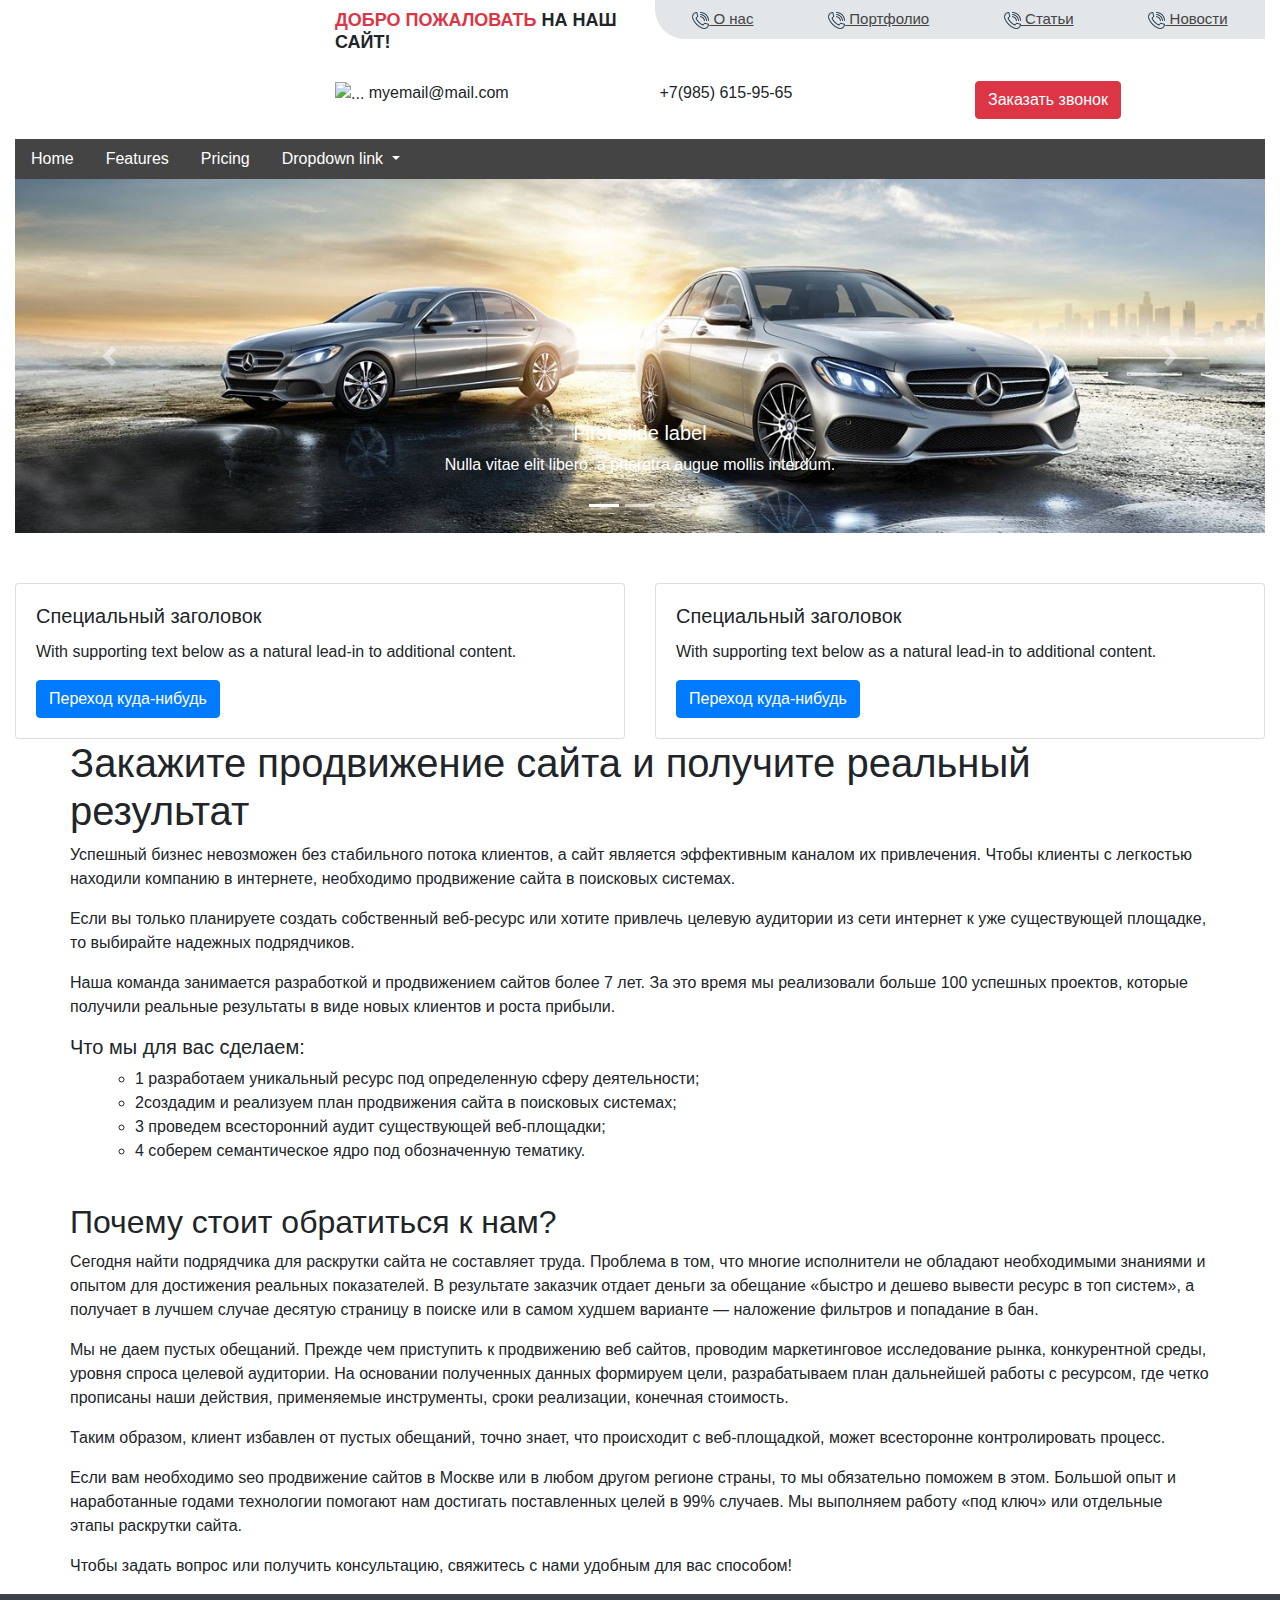
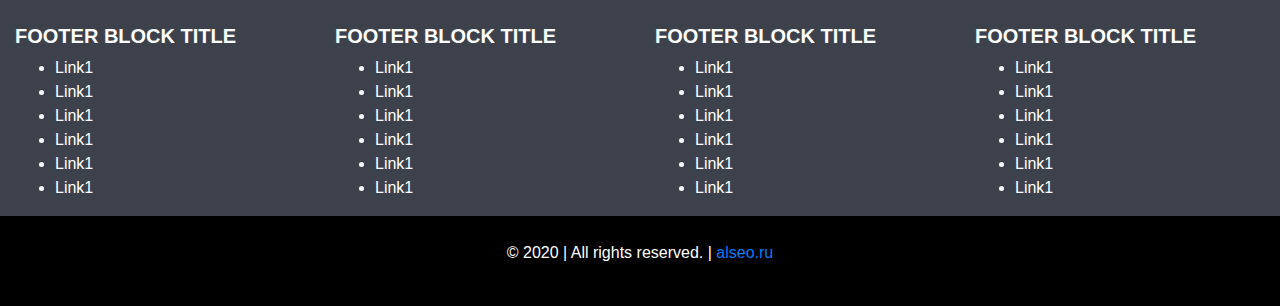
==== index.html @ 9490d862 "First Commit of mine" ====
<!DOCTYPE html>
<html lang="en">
<head>
    <meta charset="UTF-8">
    <meta name="viewport" content="width=device-width, initial-scale=1.0, shrink-to-fit=no">
    <title>Document</title>
    <link rel="stylesheet" href="https://maxcdn.bootstrapcdn.com/bootstrap/4.0.0/css/bootstrap.min.css" integrity="sha384-Gn5384xqQ1aoWXA+058RXPxPg6fy4IWvTNh0E263XmFcJlSAwiGgFAW/dAiS6JXm" crossorigin="anonymous">
    <link rel="stylesheet" href="style.css">

<style>
    .container{
      
    }
</style>
</head>
<body>

<header>
<div class="container-fluid">

  
  <div class="row">
    <div class="col-md-3">
      <img width="280" src="https://www.kindpng.com/picc/m/137-1372491_g-web-developers-web-developer-logo-png-transparent.png" alt="">
    </div>
    <div class="col-md-9">
      <div class="row">
        <div class="col-md-4">
            <h4 class="welcome-header-txt"><span style="color:#dc3545">Добро пожаловать</span> на наш сайт!</h4>
        </div>
        <div class="col-md-8">
          <ul class="nav nav-pills nav-fill nav-top-r">
            <li class="nav-item">
              <a class="nav-link" href="#"><img width="17" src="images/phone-ringing.png" alt="">  О нас</a>
            </li>
            <li class="nav-item">
              <a class="nav-link" href="#"><img width="17" src="images/phone-ringing.png" alt=""> Портфолио</a>
            </li>
            <li class="nav-item">
              <a class="nav-link" href="#"><img width="17" src="images/phone-ringing.png" alt=""> Статьи</a>
            </li>
            <li class="nav-item">
              <a class="nav-link" href="#"><img width="17" src="images/phone-ringing.png" alt=""> Новости</a>
            </li>
           
          </ul>
        </div>
      </div>




      <div class="row">
        <div class="col-md-4">
          <div class="mail-header-bl">
            <img src="https://driveinparis.com/wp-content/uploads/2013/11/mail_icon.png" width="40" alt="..."> myemail@mail.com
          </div>
          
        </div>
        
       
        <div class="col-md-4">
          
            <div class="phone-header-bl">
              <img width="40" src="https://lh3.googleusercontent.com/proxy/irk81QZFhQ4BbZInFv7Q9xrwBQAdM-dmjiB6q4QLgllKeY83ETonCe9-LkZ2lywcwJbk7_SZ1M6UIMuMJk8XJesd2PtxVJjlEukhuXTj2XdpS_Xqa8HhR0m1xIY6jXSFMOI" alt=""> +7(985) 615-95-65
            </div>
            
          
          
        </div>
    
        <div class="col-md-4">
          
            <div class="callback-header-bl">
              <button type="button" class="btn btn-danger">Заказать звонок</button>
            </div>
            
          
          
        </div>
      </div>
    </div>
    
  </div>

  <div class="row">
    <div class="col-md-12">
      <nav style="padding:0px;margin:0px;" class="navbar navbar-expand-lg navbar-light my-nav">
        <a style="display:none" class="navbar-brand" href="#">Navbar</a>
        <button class="navbar-toggler" type="button" data-toggle="collapse" data-target="#navbarNavDropdown" aria-controls="navbarNavDropdown" aria-expanded="false" aria-label="Toggle navigation">
          <span class="navbar-toggler-icon"></span>
        </button>
        <div class="collapse navbar-collapse" id="navbarNavDropdown">
          <ul class="nav nav-fill">
            <li class="nav-item active">
              <a class="nav-link" href="#">Home <span class="sr-only">(current)</span></a>
            </li>
            <li class="nav-item">
              <a class="nav-link" href="#">Features</a>
            </li>
            <li class="nav-item">
              <a class="nav-link" href="#">Pricing</a>
            </li>
            <li class="nav-item dropdown">
              <a class="nav-link dropdown-toggle" href="#" id="navbarDropdownMenuLink" role="button" data-toggle="dropdown" aria-haspopup="true" aria-expanded="false">
                Dropdown link
              </a>
              <div class="dropdown-menu" aria-labelledby="navbarDropdownMenuLink">
                <a class="dropdown-item" href="#">Action</a>
                <a class="dropdown-item" href="#">Another action</a>
                <a class="dropdown-item" href="#">Something else here</a>
              </div>
            </li>
          </ul>
        </div>
      </nav>
    </div>
  </div>
</div>
</header>

<section>
 <div class="container-fluid">
   <div class="row">
     <div class="col-md-12">
      <div id="carouselExampleCaptions" class="carousel slide" data-ride="carousel">
        <ol class="carousel-indicators">
          <li data-target="#carouselExampleCaptions" data-slide-to="0" class="active"></li>
          <li data-target="#carouselExampleCaptions" data-slide-to="1"></li>
          <li data-target="#carouselExampleCaptions" data-slide-to="2"></li>
        </ol>
        <div class="carousel-inner">
          <div class="carousel-item active">
            <img src="images/car.jpg" class="d-block w-100" alt="...">
            <div class="carousel-caption d-none d-md-block">
              <h5>First slide label</h5>
              <p>Nulla vitae elit libero, a pharetra augue mollis interdum.</p>
            </div>
          </div>
          <div class="carousel-item">
            <img src="images/car.jpg" class="d-block w-100" alt="...">
            <div class="carousel-caption d-none d-md-block">
              <h5>Second slide label</h5>
              <p>Lorem ipsum dolor sit amet, consectetur adipiscing elit.</p>
            </div>
          </div>
          <div class="carousel-item">
            <img src="images/car.jpg" class="d-block w-100" alt="...">
            <div class="carousel-caption d-none d-md-block">
              <h5>Third slide label</h5>
              <p>Praesent commodo cursus magna, vel scelerisque nisl consectetur.</p>
            </div>
          </div>
        </div>
        <a class="carousel-control-prev" href="#carouselExampleCaptions" role="button" data-slide="prev">
          <span class="carousel-control-prev-icon" aria-hidden="true"></span>
          <span class="sr-only">Previous</span>
        </a>
        <a class="carousel-control-next" href="#carouselExampleCaptions" role="button" data-slide="next">
          <span class="carousel-control-next-icon" aria-hidden="true"></span>
          <span class="sr-only">Next</span>
        </a>
      </div>
     </div>
   </div>
 </div>


</section>
<section>
  <div class="container-fluid">
    <div class="row" style="margin-top: 50px;">
      <div class="col-sm-6">
        <div class="card">
          <div class="card-body">
            <h5 class="card-title">Специальный заголовок</h5>
            <p class="card-text">With supporting text below as a natural lead-in to additional content.</p>
            <a href="#" class="btn btn-primary">Переход куда-нибудь</a>
          </div>
        </div>
      </div>
      <div class="col-sm-6">
        <div class="card">
          <div class="card-body">
            <h5 class="card-title">Специальный заголовок</h5>
            <p class="card-text">With supporting text below as a natural lead-in to additional content.</p>
            <a href="#" class="btn btn-primary">Переход куда-нибудь</a>
          </div>
        </div>
      </div>
    </div>
  </div>
</section>

<section>
  <div class="container">
    <div class="row">
      <div class="content-text">
        <h1>Закажите продвижение сайта и получите реальный результат</h1>

        <p>
          Успешный бизнес невозможен без стабильного потока клиентов, а сайт является эффективным каналом их привлечения. Чтобы клиенты с легкостью находили компанию в интернете, необходимо продвижение сайта в поисковых системах.
        </p>

        <p>
          Если вы только планируете создать собственный веб-ресурс или хотите привлечь целевую аудитории из сети интернет к уже существующей площадке, то выбирайте надежных подрядчиков.
        </p>
        <p>
          Наша команда занимается разработкой и продвижением сайтов более 7 лет. За это время мы реализовали больше 100 успешных проектов, которые получили реальные результаты в виде новых клиентов и роста прибыли.
        </p>

        <h5>Что мы для вас сделаем:</h5>
        <ul id="action-ul" style="list-style-type: circle;margin-left:25px;">
          <li><span class="linum">1</span> разработаем уникальный ресурс под определенную сферу деятельности;</li>
          <li><span class="linum">2</span>создадим и реализуем план продвижения сайта в поисковых системах;</li>
          <li><span class="linum">3</span> проведем всесторонний аудит существующей веб-площадки;</li>
          <li><span class="linum">4</span> соберем семантическое ядро под обозначенную тематику.</li>
          </ul>

          <h2 style="margin-top:40px;">Почему стоит обратиться к нам?</h2>


          <p>
            Сегодня найти подрядчика для раскрутки сайта не составляет труда. Проблема в том, что многие исполнители не обладают необходимыми знаниями и опытом для достижения реальных показателей. В результате заказчик отдает деньги за обещание «быстро и дешево вывести ресурс в топ систем», а получает в лучшем случае десятую страницу в поиске или в самом худшем варианте — наложение фильтров и попадание в бан.
          </p>


          <p>
            Мы не даем пустых обещаний. Прежде чем приступить к продвижению веб сайтов, проводим маркетинговое исследование рынка, конкурентной среды, уровня спроса целевой аудитории. На основании полученных данных формируем цели, разрабатываем план дальнейшей работы с ресурсом, где четко прописаны наши действия, применяемые инструменты, сроки реализации, конечная стоимость.
          </p>

          <p>

            Таким образом, клиент избавлен от пустых обещаний, точно знает, что происходит с веб-площадкой, может всесторонне контролировать процесс.
          </p>

          <p>
            Если вам необходимо seo продвижение сайтов в Москве или в любом другом регионе страны, то мы обязательно поможем в этом. Большой опыт и наработанные годами технологии помогают нам достигать поставленных целей в 99% случаев. Мы выполняем работу «под ключ» или отдельные этапы раскрутки сайта.
          </p>
           
          <p>
            Чтобы задать вопрос или получить консультацию, свяжитесь с нами удобным для вас способом!
          </p>
      </div>
    </div>
  </div>
</section>
<section class="section-footer">
<div class="container-fluid">
  <div class="row">
    <div class="col-md-3">
      <h3 class="footer-title">Footer block title</h3>
      <ul class="footer-ul-bl">
        <li>Link1</li>
        <li>Link1</li>
        <li>Link1</li>
        <li>Link1</li>
        <li>Link1</li>
        <li>Link1</li>
      </ul>
    </div>
    <div class="col-md-3">
      <h3 class="footer-title">Footer block title</h3>
      <ul class="footer-ul-bl">
        <li>Link1</li>
        <li>Link1</li>
        <li>Link1</li>
        <li>Link1</li>
        <li>Link1</li>
        <li>Link1</li>
      </ul>
    </div>
    
    <div class="col-md-3">
      <h3 class="footer-title">Footer block title</h3>
      <ul class="footer-ul-bl">
        <li>Link1</li>
        <li>Link1</li>
        <li>Link1</li>
        <li>Link1</li>
        <li>Link1</li>
        <li>Link1</li>
      </ul>
    </div>
  
    <div class="col-md-3">
      <h3 class="footer-title">Footer block title</h3>
      <ul class="footer-ul-bl">
        <li>Link1</li>
        <li>Link1</li>
        <li>Link1</li>
        <li>Link1</li>
        <li>Link1</li>
        <li>Link1</li>
      </ul>
    </div>
    
  
  </div>
</div>


</section>

<footer>
  <div class="container">
    <div class="row">
      <div class="col-sm-12">
        <div class="footer-bottom">
          <center>
            <p>&COPY; 2020 | All rights reserved. | <a href="https://alseo.ru/" target="_blank">alseo.ru</a></p>
          </center>
          
        </div>
      </div>
    </div>
  </div>
</footer>



    <script src="https://code.jquery.com/jquery-3.2.1.slim.min.js" integrity="sha384-KJ3o2DKtIkvYIK3UENzmM7KCkRr/rE9/Qpg6aAZGJwFDMVNA/GpGFF93hXpG5KkN" crossorigin="anonymous"></script>
    <script src="https://cdnjs.cloudflare.com/ajax/libs/popper.js/1.12.9/umd/popper.min.js" integrity="sha384-ApNbgh9B+Y1QKtv3Rn7W3mgPxhU9K/ScQsAP7hUibX39j7fakFPskvXusvfa0b4Q" crossorigin="anonymous"></script>
    <script src="https://maxcdn.bootstrapcdn.com/bootstrap/4.0.0/js/bootstrap.min.js" integrity="sha384-JZR6Spejh4U02d8jOt6vLEHfe/JQGiRRSQQxSfFWpi1MquVdAyjUar5+76PVCmYl" crossorigin="anonymous"></script>    
</body>
</html>
---- style.css ----
.my-nav{
    background:#444 !important;
}

.nav-link{
    color: #ffffff !important;
}

.nav-item:hover{
    background: grey !important;
}


.section-footer{
    background: #3C414C;
    padding-top:30px;
}

.footer-title{

    color:#fff;
    font-size: 20px;
    font-weight: bolder;
    text-transform: uppercase;
}

.footer-ul-bl li {
color:#fff;
}

footer{
    background:#000;
    color:#fff;
}

.footer-bottom{
    
    color:#fff;
    padding:25px;
}

.mail-header-bl{
   padding-top: 20px;
   padding-bottom: 20px;
}

.phone-header-bl{
    padding-top: 20px;
    padding-bottom: 20px;
}

.callback-header-bl{
    padding-top: 20px;
    padding-bottom: 20px;
}

.nav-top-r{
    background:#e2e6e9 !important;
   border-bottom-left-radius: 30px;
}
.nav-top-r li:hover{
    background:none !important;
    
}

.nav-top-r a{
   
color:#444 !important;
font-size:15px;
text-decoration: underline !important;
}

.welcome-header-txt{
    font-weight: bolder;
    font-size: 18px;
    margin-top:10px;
    text-transform: uppercase;
}
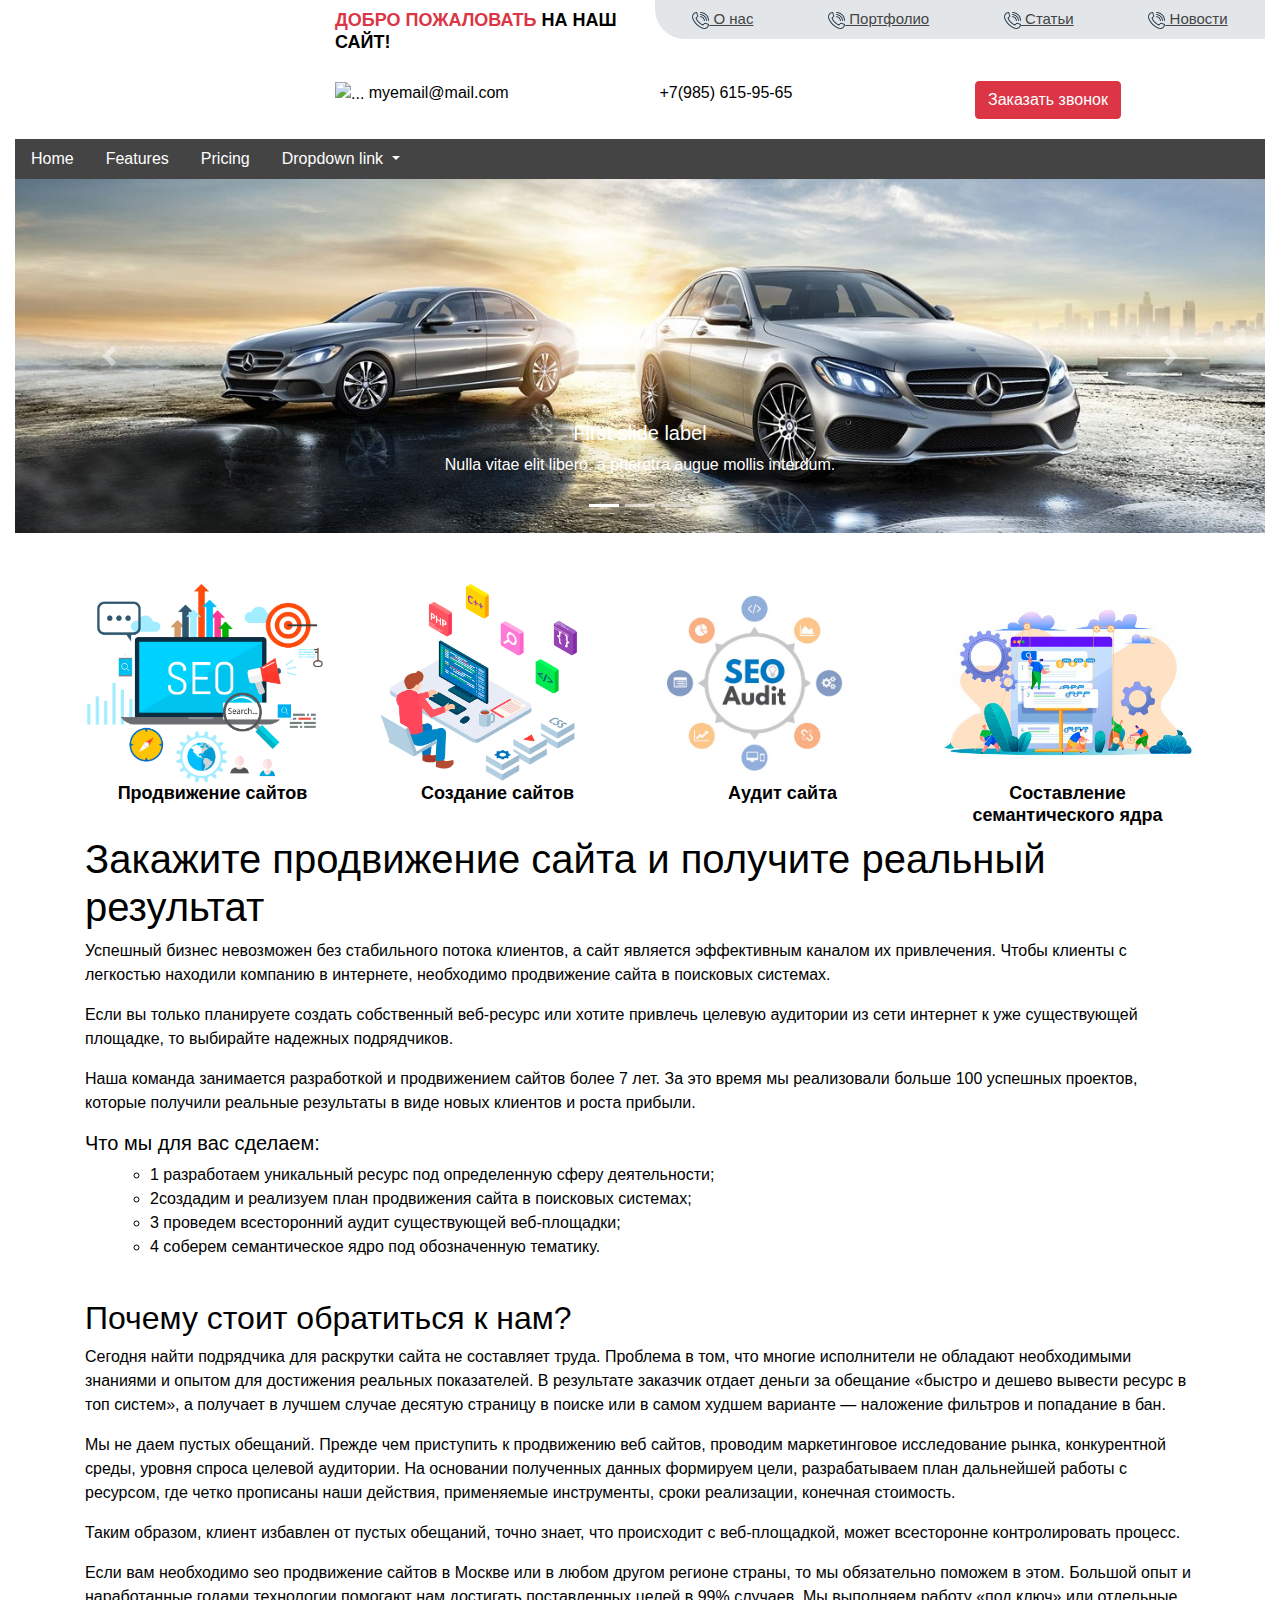
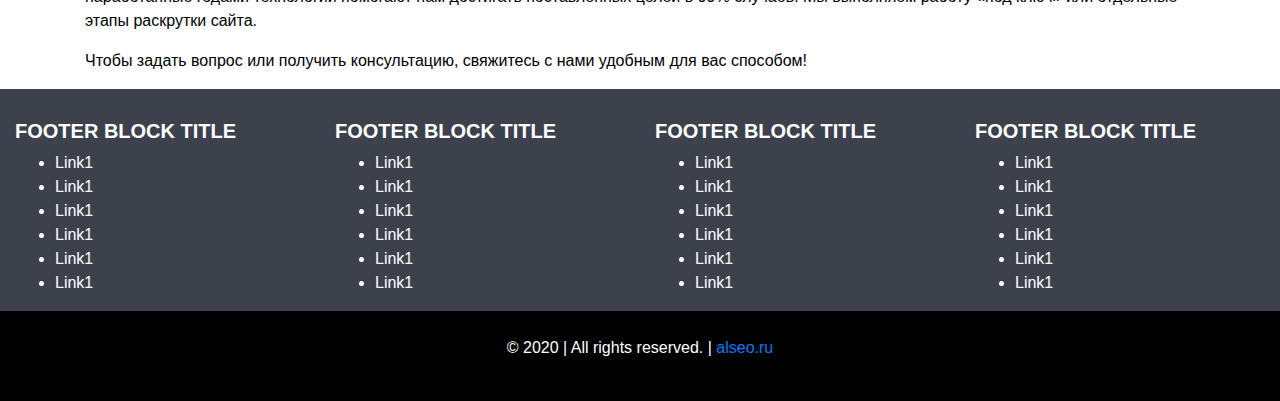
==== commit 4f02d115: "Исправление картинок услуг" ====
--- a/index.html
+++ b/index.html
@@ -168,80 +168,89 @@
 
 </section>
 <section>
-  <div class="container-fluid">
-    <div class="row" style="margin-top: 50px;">
-      <div class="col-sm-6">
-        <div class="card">
-          <div class="card-body">
-            <h5 class="card-title">Специальный заголовок</h5>
-            <p class="card-text">With supporting text below as a natural lead-in to additional content.</p>
-            <a href="#" class="btn btn-primary">Переход куда-нибудь</a>
-          </div>
-        </div>
-      </div>
-      <div class="col-sm-6">
-        <div class="card">
-          <div class="card-body">
-            <h5 class="card-title">Специальный заголовок</h5>
-            <p class="card-text">With supporting text below as a natural lead-in to additional content.</p>
-            <a href="#" class="btn btn-primary">Переход куда-нибудь</a>
-          </div>
-        </div>
-      </div>
-    </div>
+  <div class="container">
+   
+       <div class="page-content">
+        <div class="row">
+            <div class="col-sm-3 col-6">
+              <img src="images/seo.png" class="img-fluid servise-img" alt="">
+              <h3 class="servise-title text-center">Продвижение сайтов</h3>
+            </div>
+
+            <div class="col-sm-3 col-6">
+              <img src="images/web-development.png" class="img-fluid servise-img" alt="">
+              <h3 class="servise-title text-center">Создание сайтов</h3>
+            </div>
+
+            <div class="col-sm-3 col-6">
+              <img src="images/seo-audit.jpg" class="img-fluid servise-img" alt="">
+              <h3 class="servise-title text-center">Аудит сайта</h3>
+            </div>
+
+            <div class="col-sm-3 col-6">
+              <img src="images/semantic.png" class="img-fluid servise-img" alt="">
+              <h3 class="servise-title text-center">Составление семантического ядра</h3>
+            </div>
+        </div>
+       </div>
+       
+    
   </div>
 </section>
 
 <section>
   <div class="container">
     <div class="row">
-      <div class="content-text">
-        <h1>Закажите продвижение сайта и получите реальный результат</h1>
-
-        <p>
-          Успешный бизнес невозможен без стабильного потока клиентов, а сайт является эффективным каналом их привлечения. Чтобы клиенты с легкостью находили компанию в интернете, необходимо продвижение сайта в поисковых системах.
-        </p>
-
-        <p>
-          Если вы только планируете создать собственный веб-ресурс или хотите привлечь целевую аудитории из сети интернет к уже существующей площадке, то выбирайте надежных подрядчиков.
-        </p>
-        <p>
-          Наша команда занимается разработкой и продвижением сайтов более 7 лет. За это время мы реализовали больше 100 успешных проектов, которые получили реальные результаты в виде новых клиентов и роста прибыли.
-        </p>
-
-        <h5>Что мы для вас сделаем:</h5>
-        <ul id="action-ul" style="list-style-type: circle;margin-left:25px;">
-          <li><span class="linum">1</span> разработаем уникальный ресурс под определенную сферу деятельности;</li>
-          <li><span class="linum">2</span>создадим и реализуем план продвижения сайта в поисковых системах;</li>
-          <li><span class="linum">3</span> проведем всесторонний аудит существующей веб-площадки;</li>
-          <li><span class="linum">4</span> соберем семантическое ядро под обозначенную тематику.</li>
-          </ul>
-
-          <h2 style="margin-top:40px;">Почему стоит обратиться к нам?</h2>
-
-
+      <div class="col-12">
+        <div class="content-text">
+          <h1>Закажите продвижение сайта и получите реальный результат</h1>
+  
           <p>
-            Сегодня найти подрядчика для раскрутки сайта не составляет труда. Проблема в том, что многие исполнители не обладают необходимыми знаниями и опытом для достижения реальных показателей. В результате заказчик отдает деньги за обещание «быстро и дешево вывести ресурс в топ систем», а получает в лучшем случае десятую страницу в поиске или в самом худшем варианте — наложение фильтров и попадание в бан.
+            Успешный бизнес невозможен без стабильного потока клиентов, а сайт является эффективным каналом их привлечения. Чтобы клиенты с легкостью находили компанию в интернете, необходимо продвижение сайта в поисковых системах.
           </p>
-
-
+  
           <p>
-            Мы не даем пустых обещаний. Прежде чем приступить к продвижению веб сайтов, проводим маркетинговое исследование рынка, конкурентной среды, уровня спроса целевой аудитории. На основании полученных данных формируем цели, разрабатываем план дальнейшей работы с ресурсом, где четко прописаны наши действия, применяемые инструменты, сроки реализации, конечная стоимость.
+            Если вы только планируете создать собственный веб-ресурс или хотите привлечь целевую аудитории из сети интернет к уже существующей площадке, то выбирайте надежных подрядчиков.
           </p>
-
           <p>
-
-            Таким образом, клиент избавлен от пустых обещаний, точно знает, что происходит с веб-площадкой, может всесторонне контролировать процесс.
+            Наша команда занимается разработкой и продвижением сайтов более 7 лет. За это время мы реализовали больше 100 успешных проектов, которые получили реальные результаты в виде новых клиентов и роста прибыли.
           </p>
-
-          <p>
-            Если вам необходимо seo продвижение сайтов в Москве или в любом другом регионе страны, то мы обязательно поможем в этом. Большой опыт и наработанные годами технологии помогают нам достигать поставленных целей в 99% случаев. Мы выполняем работу «под ключ» или отдельные этапы раскрутки сайта.
-          </p>
-           
-          <p>
-            Чтобы задать вопрос или получить консультацию, свяжитесь с нами удобным для вас способом!
-          </p>
-      </div>
+  
+          <h5>Что мы для вас сделаем:</h5>
+          <ul id="action-ul" style="list-style-type: circle;margin-left:25px;">
+            <li><span class="linum">1</span> разработаем уникальный ресурс под определенную сферу деятельности;</li>
+            <li><span class="linum">2</span>создадим и реализуем план продвижения сайта в поисковых системах;</li>
+            <li><span class="linum">3</span> проведем всесторонний аудит существующей веб-площадки;</li>
+            <li><span class="linum">4</span> соберем семантическое ядро под обозначенную тематику.</li>
+            </ul>
+  
+            <h2 style="margin-top:40px;">Почему стоит обратиться к нам?</h2>
+  
+  
+            <p>
+              Сегодня найти подрядчика для раскрутки сайта не составляет труда. Проблема в том, что многие исполнители не обладают необходимыми знаниями и опытом для достижения реальных показателей. В результате заказчик отдает деньги за обещание «быстро и дешево вывести ресурс в топ систем», а получает в лучшем случае десятую страницу в поиске или в самом худшем варианте — наложение фильтров и попадание в бан.
+            </p>
+  
+  
+            <p>
+              Мы не даем пустых обещаний. Прежде чем приступить к продвижению веб сайтов, проводим маркетинговое исследование рынка, конкурентной среды, уровня спроса целевой аудитории. На основании полученных данных формируем цели, разрабатываем план дальнейшей работы с ресурсом, где четко прописаны наши действия, применяемые инструменты, сроки реализации, конечная стоимость.
+            </p>
+  
+            <p>
+  
+              Таким образом, клиент избавлен от пустых обещаний, точно знает, что происходит с веб-площадкой, может всесторонне контролировать процесс.
+            </p>
+  
+            <p>
+              Если вам необходимо seo продвижение сайтов в Москве или в любом другом регионе страны, то мы обязательно поможем в этом. Большой опыт и наработанные годами технологии помогают нам достигать поставленных целей в 99% случаев. Мы выполняем работу «под ключ» или отдельные этапы раскрутки сайта.
+            </p>
+             
+            <p>
+              Чтобы задать вопрос или получить консультацию, свяжитесь с нами удобным для вас способом!
+            </p>
+        </div>
+      </div>
+      
     </div>
   </div>
 </section>
--- a/style.css
+++ b/style.css
@@ -75,4 +75,29 @@
     font-size: 18px;
     margin-top:10px;
     text-transform: uppercase;
+}
+
+body{
+    background: #fff;
+    color:#000;
+}
+
+h1{
+    font-family: sans-serif;
+}
+
+
+.page-content{
+    margin-top: 50px;
+
+}
+
+.servise-title{
+    font-size: 18px;
+    font-weight: bold;
+}
+
+.servise-img{
+
+    height:200px;
 }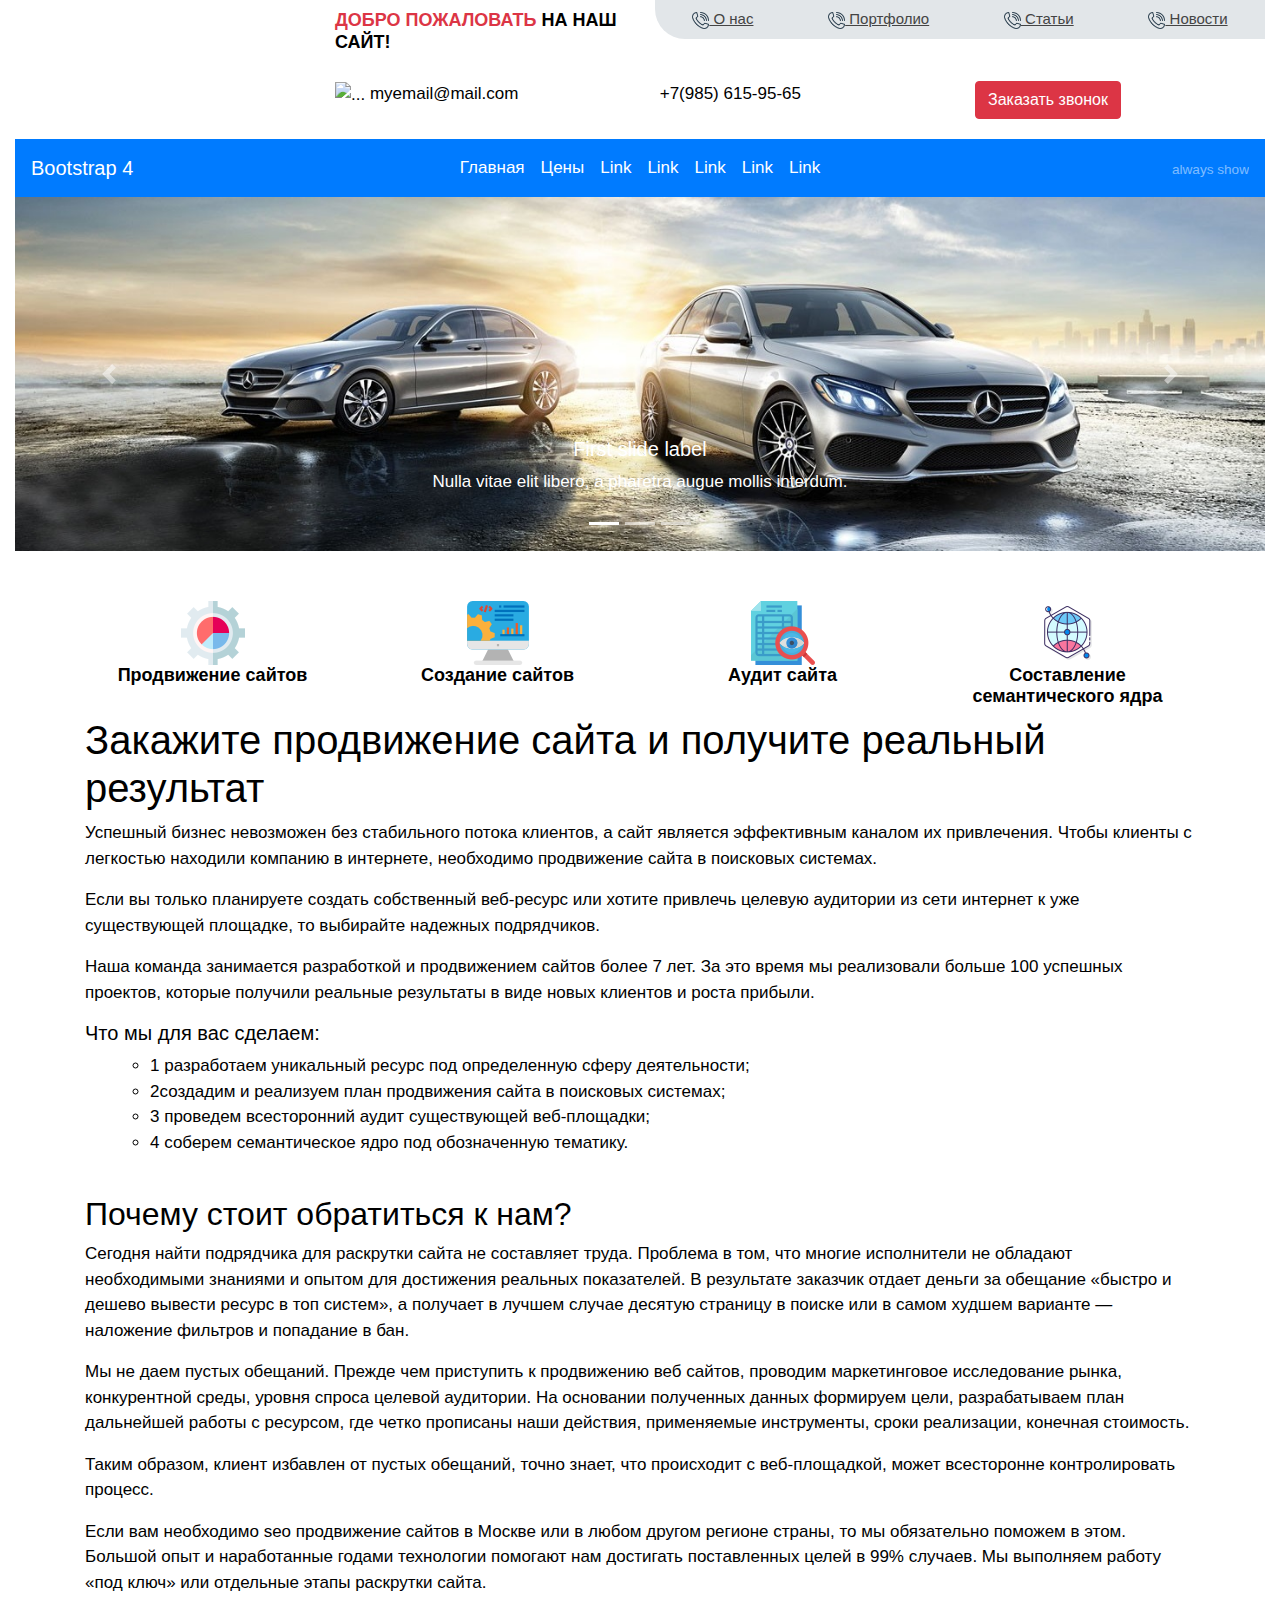
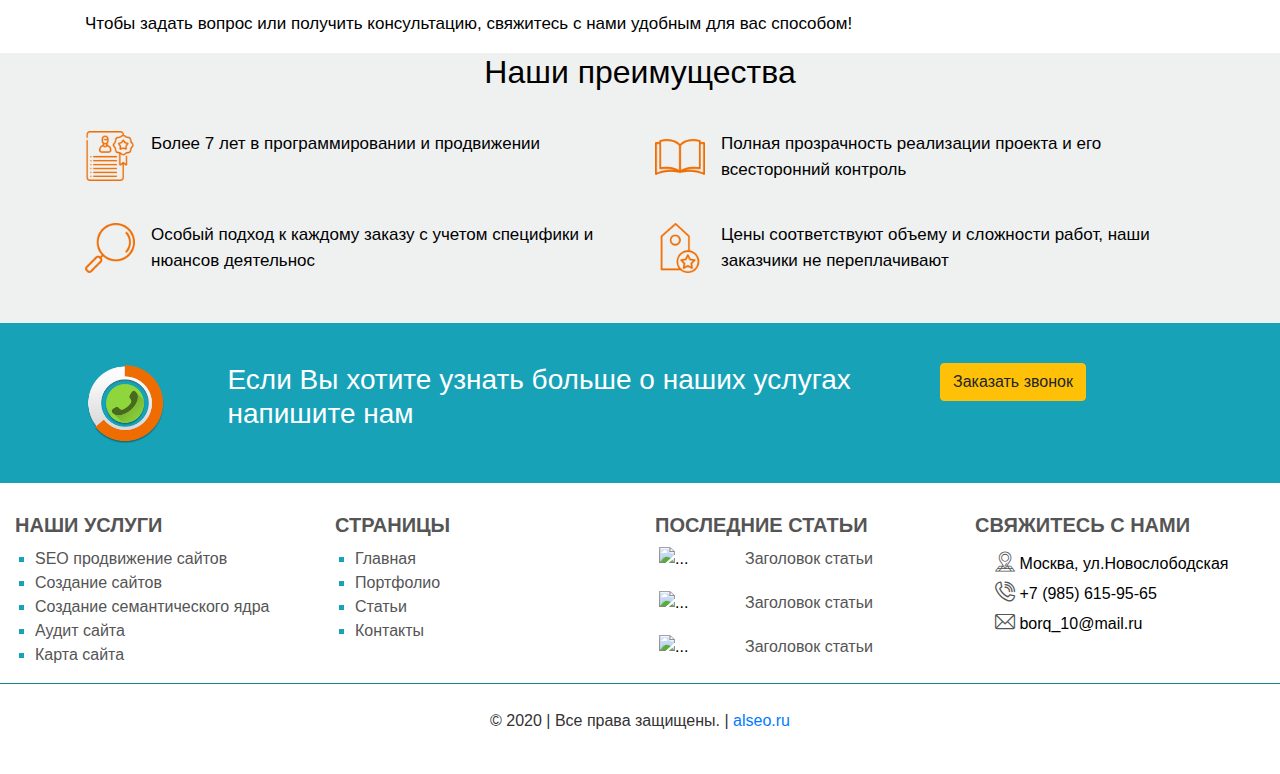
==== commit 2a5a7617: "It's been done - footer, icons and some other things." ====
--- a/index.html
+++ b/index.html
@@ -6,7 +6,7 @@
     <title>Document</title>
     <link rel="stylesheet" href="https://maxcdn.bootstrapcdn.com/bootstrap/4.0.0/css/bootstrap.min.css" integrity="sha384-Gn5384xqQ1aoWXA+058RXPxPg6fy4IWvTNh0E263XmFcJlSAwiGgFAW/dAiS6JXm" crossorigin="anonymous">
     <link rel="stylesheet" href="style.css">
-
+    <link rel="stylesheet" type="text/css" href="font/flaticon.css">
 <style>
     .container{
       
@@ -85,35 +85,40 @@
 
   <div class="row">
     <div class="col-md-12">
-      <nav style="padding:0px;margin:0px;" class="navbar navbar-expand-lg navbar-light my-nav">
-        <a style="display:none" class="navbar-brand" href="#">Navbar</a>
-        <button class="navbar-toggler" type="button" data-toggle="collapse" data-target="#navbarNavDropdown" aria-controls="navbarNavDropdown" aria-expanded="false" aria-label="Toggle navigation">
-          <span class="navbar-toggler-icon"></span>
-        </button>
-        <div class="collapse navbar-collapse" id="navbarNavDropdown">
-          <ul class="nav nav-fill">
-            <li class="nav-item active">
-              <a class="nav-link" href="#">Home <span class="sr-only">(current)</span></a>
+      <nav class="navbar navbar-expand-md navbar-dark bg-primary">
+        <div class="d-flex w-50 order-0">
+            <a class="navbar-brand mr-1" href="#">Bootstrap 4</a>
+            <button class="navbar-toggler" type="button" data-toggle="collapse" data-target="#collapsingNavbar">
+                <span class="navbar-toggler-icon"></span>
+            </button>
+        </div>
+        <div class="navbar-collapse collapse justify-content-center order-2" id="collapsingNavbar">
+            <ul class="navbar-nav">
+                <li class="nav-item active">
+                    <a class="nav-link" href="#">Главная <span class="sr-only">Главная</span></a>
+                </li>
+                <li class="nav-item">
+                    <a class="nav-link" href="//codeply.com">Цены</a>
+                </li>
+                <li class="nav-item">
+                    <a class="nav-link" href="#">Link</a>
+                </li>
+                <li class="nav-item">
+                  <a class="nav-link" href="#">Link</a>
+              </li>
+              <li class="nav-item">
+                <a class="nav-link" href="#">Link</a>
             </li>
             <li class="nav-item">
-              <a class="nav-link" href="#">Features</a>
-            </li>
-            <li class="nav-item">
-              <a class="nav-link" href="#">Pricing</a>
-            </li>
-            <li class="nav-item dropdown">
-              <a class="nav-link dropdown-toggle" href="#" id="navbarDropdownMenuLink" role="button" data-toggle="dropdown" aria-haspopup="true" aria-expanded="false">
-                Dropdown link
-              </a>
-              <div class="dropdown-menu" aria-labelledby="navbarDropdownMenuLink">
-                <a class="dropdown-item" href="#">Action</a>
-                <a class="dropdown-item" href="#">Another action</a>
-                <a class="dropdown-item" href="#">Something else here</a>
-              </div>
-            </li>
-          </ul>
-        </div>
-      </nav>
+              <a class="nav-link" href="#">Link</a>
+          </li>
+          <li class="nav-item">
+            <a class="nav-link" href="#">Link</a>
+        </li>
+            </ul>
+        </div>
+        <span class="navbar-text small text-truncate mt-1 w-50 text-right order-1 order-md-last">always show</span>
+    </nav>
     </div>
   </div>
 </div>
@@ -172,23 +177,23 @@
    
        <div class="page-content">
         <div class="row">
-            <div class="col-sm-3 col-6">
-              <img src="images/seo.png" class="img-fluid servise-img" alt="">
+            <div class="col-sm-3 col-6 text-center">
+              <img src="images/001-graphic.png" class="img-fluid" width="64" alt="">
               <h3 class="servise-title text-center">Продвижение сайтов</h3>
             </div>
 
-            <div class="col-sm-3 col-6">
-              <img src="images/web-development.png" class="img-fluid servise-img" alt="">
+            <div class="col-sm-3 col-6 text-center">
+              <img src="images/002-seo.png" class="img-fluid" width="64" alt="">
               <h3 class="servise-title text-center">Создание сайтов</h3>
             </div>
 
-            <div class="col-sm-3 col-6">
-              <img src="images/seo-audit.jpg" class="img-fluid servise-img" alt="">
+            <div class="col-sm-3 col-6 text-center">
+              <img src="images/004-audit.png" class="img-fluid" alt="">
               <h3 class="servise-title text-center">Аудит сайта</h3>
             </div>
 
-            <div class="col-sm-3 col-6">
-              <img src="images/semantic.png" class="img-fluid servise-img" alt="">
+            <div class="col-sm-3 col-6 text-center">
+              <img src="images/005-semantic-web.png" class="img-fluid" alt="">
               <h3 class="servise-title text-center">Составление семантического ядра</h3>
             </div>
         </div>
@@ -254,53 +259,151 @@
     </div>
   </div>
 </section>
+
+
+<section class="advantages">
+  <div class="container">
+    <h2 class="text-center" style="margin-bottom:40px">Наши преимущества</h2>
+    <div class="row">
+      <div class="col-6">
+        <div class="media">
+          <img width="50" src="images/experience.png" class="align-self-center mr-3" alt="...">
+          <div class="media-body">
+         
+            <p class="mb-0">Более 7 лет в программировании и продвижении</p>
+          </div>
+        </div>
+      </div>
+
+      
+
+      <div class="col-6">
+        <div class="media">
+          <img width="50" src="images/book.png" class="align-self-center mr-3" alt="...">
+          <div class="media-body">
+         
+            <p class="mb-0">Полная прозрачность реализации проекта и его всесторонний контроль</p>
+          </div>
+        </div>
+      </div>
+    </div>
+<div style="height:40px" class="w-100"></div>
+    <div class="row">
+      <div class="col-6">
+        <div class="media">
+          <img width="50" width="70" src="images/zoom.png" class="align-self-center mr-3" alt="...">
+          <div class="media-body">
+         
+            <p class="mb-0">Особый подход к каждому заказу с учетом специфики и нюансов деятельнос</p>
+          </div>
+        </div>
+      </div>
+
+      
+
+      <div class="col-6">
+        <div class="media">
+          <img width="50" src="images/favorite.png" class="align-self-center mr-3" alt="...">
+          <div class="media-body">
+         
+            <p class="mb-0">Цены соответствуют объему и сложности работ, наши заказчики не переплачивают</p>
+          </div>
+        </div>
+      </div>
+    </div>
+
+
+    
+
+</section>
+
+<section id="callus" class="callus">
+                <div class="container">
+                    
+                    <div class="row">
+
+                      <div class="col-md-9">
+                         <div class="row">
+                           <div class="col-md-2">
+                             <img src="images/callback-circle.png" width="80" alt="">
+                           </div>
+                           <div class="col-md-10">
+                            <h3 style="color:#fff">Если Вы хотите узнать больше о наших услугах напишите нам</h3>
+                           </div>
+                         </div>
+                      </div>
+                      <div class="col-md-3">
+                        <button type="button" class="btn btn-warning">Заказать звонок</button>
+                      </div>
+                    </div>
+                        
+                    
+                </div>
+ </section>
+
+
+
 <section class="section-footer">
 <div class="container-fluid">
   <div class="row">
     <div class="col-md-3">
-      <h3 class="footer-title">Footer block title</h3>
-      <ul class="footer-ul-bl">
-        <li>Link1</li>
-        <li>Link1</li>
-        <li>Link1</li>
-        <li>Link1</li>
-        <li>Link1</li>
-        <li>Link1</li>
+      <h3 class="footer-title">Наши услуги</h3>
+      <ul class="footer-ul-bl flist">
+       <li><span style="color:red !important"><a href="" alt="">SEO продвижение сайтов</a></span></li>
+       <li><span><a href="" alt="">Создание сайтов</a></span></li>
+       <li><span><a href="" alt="">Создание семантического ядра</a></span></li>
+       <li><span><a href="" alt="">Аудит сайта</a></span></li>
+       <li><span><a href="" alt="">Карта сайта</a></span></li>
+       
       </ul>
     </div>
     <div class="col-md-3">
-      <h3 class="footer-title">Footer block title</h3>
-      <ul class="footer-ul-bl">
-        <li>Link1</li>
-        <li>Link1</li>
-        <li>Link1</li>
-        <li>Link1</li>
-        <li>Link1</li>
-        <li>Link1</li>
+      <h3 class="footer-title">Страницы</h3>
+      <ul class="footer-ul-bl flist">
+        <li><span><a href="" alt="">Главная</a></span></li>
+        <li><span><a href="" alt="">Портфолио</a></span></li>
+        <li><span><a href="" alt="">Статьи</a></span></li>
+        <li><span><a href="" alt="">Контакты</a></span></li>
+        
       </ul>
     </div>
     
     <div class="col-md-3">
-      <h3 class="footer-title">Footer block title</h3>
-      <ul class="footer-ul-bl">
-        <li>Link1</li>
-        <li>Link1</li>
-        <li>Link1</li>
-        <li>Link1</li>
-        <li>Link1</li>
-        <li>Link1</li>
+      <h3 class="footer-title">Последние статьи</h3>
+      <ul class="list-unstyled fnlist">
+        <li class="media footer-news-li">
+    <img width="70" src="https://kaospilotradar.dk/wp-content/uploads/2018/09/amaliehbarfod-27-of-29-770x514.jpg" class="mr-3" alt="...">
+    <div class="media-body">
+      <a href="" alt="">Заголовок статьи</a>
+     </div>
+  </li>
+
+   <li class="media footer-news-li">
+    <img width="70" src="https://kaospilotradar.dk/wp-content/uploads/2018/09/amaliehbarfod-27-of-29-770x514.jpg" class="mr-3" alt="...">
+    <div class="media-body">
+      <a href="" alt="">Заголовок статьи</a>
+     </div>
+  </li>
+
+   <li class="media footer-news-li">
+    <img width="70" src="https://kaospilotradar.dk/wp-content/uploads/2018/09/amaliehbarfod-27-of-29-770x514.jpg" class="mr-3" alt="...">
+    <div class="media-body">
+      <a href="" alt="">Заголовок статьи</a>
+     </div>
+  </li>
+
+
+        
       </ul>
     </div>
   
     <div class="col-md-3">
-      <h3 class="footer-title">Footer block title</h3>
-      <ul class="footer-ul-bl">
-        <li>Link1</li>
-        <li>Link1</li>
-        <li>Link1</li>
-        <li>Link1</li>
-        <li>Link1</li>
-        <li>Link1</li>
+      <h3 class="footer-title">Свяжитесь с нами</h3>
+      <ul class="list-unstyled fnlist" style="padding-left:0px !important">
+        <li><span><i style="color:#555;" class="flaticon-address"></i> Москва, ул.Новослободская</span></li>
+        <li><span><i style="color:#555;" class="flaticon-phone-ringing"></i> +7 (985) 615-95-65</span></li>
+        <li><span><i style="color:#555;" class="flaticon-email"></i> borq_10@mail.ru</span></li>
+        
       </ul>
     </div>
     
@@ -317,7 +420,7 @@
       <div class="col-sm-12">
         <div class="footer-bottom">
           <center>
-            <p>&COPY; 2020 | All rights reserved. | <a href="https://alseo.ru/" target="_blank">alseo.ru</a></p>
+            <p style="color:#333;">&COPY; 2020 | Все права защищены. | <a href="https://alseo.ru/" target="_blank">alseo.ru</a></p>
           </center>
           
         </div>
--- a/style.css
+++ b/style.css
@@ -12,25 +12,43 @@
 
 
 .section-footer{
-    background: #3C414C;
+    background: #fff;
     padding-top:30px;
 }
 
 .footer-title{
 
-    color:#fff;
+    color:#555;
     font-size: 20px;
     font-weight: bolder;
     text-transform: uppercase;
+    margin-bottom:10px;
 }
 
 .footer-ul-bl li {
-color:#fff;
+color:#17A2B8;
+}
+
+.footer-ul-bl li a{
+    color:#555;
+    font-size: 16px;
+}
+
+
+
+.footer-ul-bl {
+    list-style-type: square !important; 
+    font-size: 16px;
+    
 }
 
 footer{
-    background:#000;
-    color:#fff;
+    background:#fff;
+    border-top:1px solid #138496;
+    color:#555;
+    font-size: 16px;
+    padding: 0px;
+   margin:0px;
 }
 
 .footer-bottom{
@@ -80,7 +98,9 @@
 body{
     background: #fff;
     color:#000;
+    font-size:17px;
 }
+
 
 h1{
     font-family: sans-serif;
@@ -97,7 +117,41 @@
     font-weight: bold;
 }
 
-.servise-img{
 
-    height:200px;
+.advantages{
+    background:#eff1f1;
+    padding-bottom:50px
+}
+
+.footer-news-li{
+    margin-bottom: 20px;
+}
+
+body > section.section-footer > div > div > div > ul{
+
+    padding-left:20px;
+}
+
+.flist{
+    padding-left:20px;
+
+}
+
+.fnlist{
+    padding-left: 4px !important;
+}
+
+.fnlist li {
+    font-size:16px;
+    
+}
+
+.fnlist li a{
+    color:#555;
+}
+
+#callus{
+    background:#17A2B8;
+    padding-top:40px;
+    padding-bottom:40px;
 }--- a/font/flaticon.css
+++ b/font/flaticon.css
@@ -0,0 +1,62 @@
+	/*
+  	Flaticon icon font: Flaticon
+  	Creation date: 13/06/2020 10:01
+  	*/
+
+@font-face {
+  font-family: "Flaticon";
+  src: url("./Flaticon.eot");
+  src: url("./Flaticon.eot?#iefix") format("embedded-opentype"),
+       url("./Flaticon.woff2") format("woff2"),
+       url("./Flaticon.woff") format("woff"),
+       url("./Flaticon.ttf") format("truetype"),
+       url("./Flaticon.svg#Flaticon") format("svg");
+  font-weight: normal;
+  font-style: normal;
+}
+
+@media screen and (-webkit-min-device-pixel-ratio:0) {
+  @font-face {
+    font-family: "Flaticon";
+    src: url("./Flaticon.svg#Flaticon") format("svg");
+  }
+}
+
+[class^="flaticon-"]:before, [class*=" flaticon-"]:before,
+[class^="flaticon-"]:after, [class*=" flaticon-"]:after {   
+  font-family: Flaticon;
+        font-size: 20px;
+font-style: normal;
+margin-left: 20px;
+}
+
+.flaticon-email:before { content: "\f100"; }
+.flaticon-phone-ringing:before { content: "\f101"; }
+.flaticon-smartphone:before { content: "\f102"; }
+.flaticon-call-back:before { content: "\f103"; }
+.flaticon-certification:before { content: "\f104"; }
+.flaticon-experience:before { content: "\f105"; }
+.flaticon-open-book-icon:before { content: "\f106"; }
+.flaticon-statistics:before { content: "\f107"; }
+.flaticon-zoom:before { content: "\f108"; }
+.flaticon-fair-price:before { content: "\f109"; }
+.flaticon-tag:before { content: "\f10a"; }
+.flaticon-price-tag:before { content: "\f10b"; }
+.flaticon-settings:before { content: "\f10c"; }
+.flaticon-bar-chart:before { content: "\f10d"; }
+.flaticon-stats:before { content: "\f10e"; }
+.flaticon-megaphone:before { content: "\f10f"; }
+.flaticon-report:before { content: "\f110"; }
+.flaticon-success:before { content: "\f111"; }
+.flaticon-goal:before { content: "\f112"; }
+.flaticon-goal-1:before { content: "\f113"; }
+.flaticon-discount:before { content: "\f114"; }
+.flaticon-percentage:before { content: "\f115"; }
+.flaticon-ticket:before { content: "\f116"; }
+.flaticon-clock:before { content: "\f117"; }
+.flaticon-working-hours:before { content: "\f118"; }
+.flaticon-address:before { content: "\f119"; }
+.flaticon-pencil:before { content: "\f11a"; }
+.flaticon-edit:before { content: "\f11b"; }
+.flaticon-pencil-1:before { content: "\f11c"; }
+.flaticon-rocket:before { content: "\f11d"; }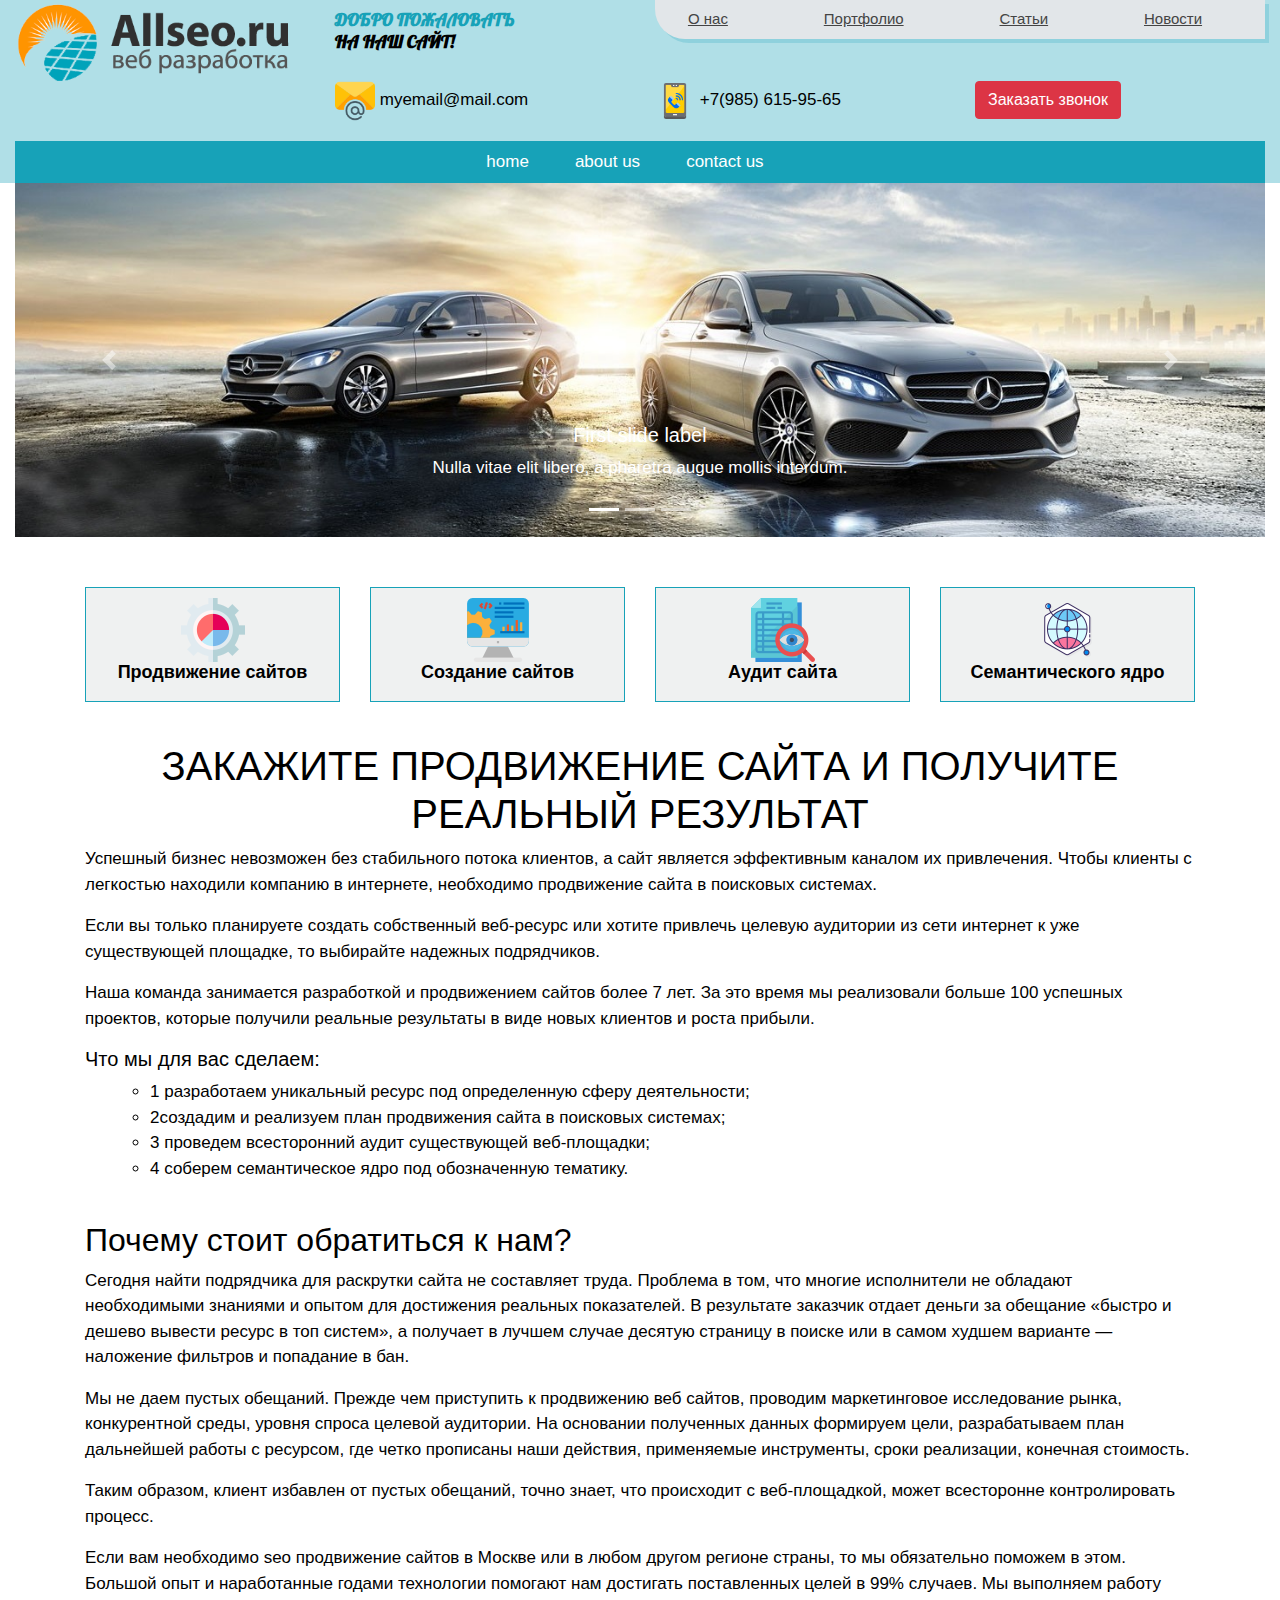
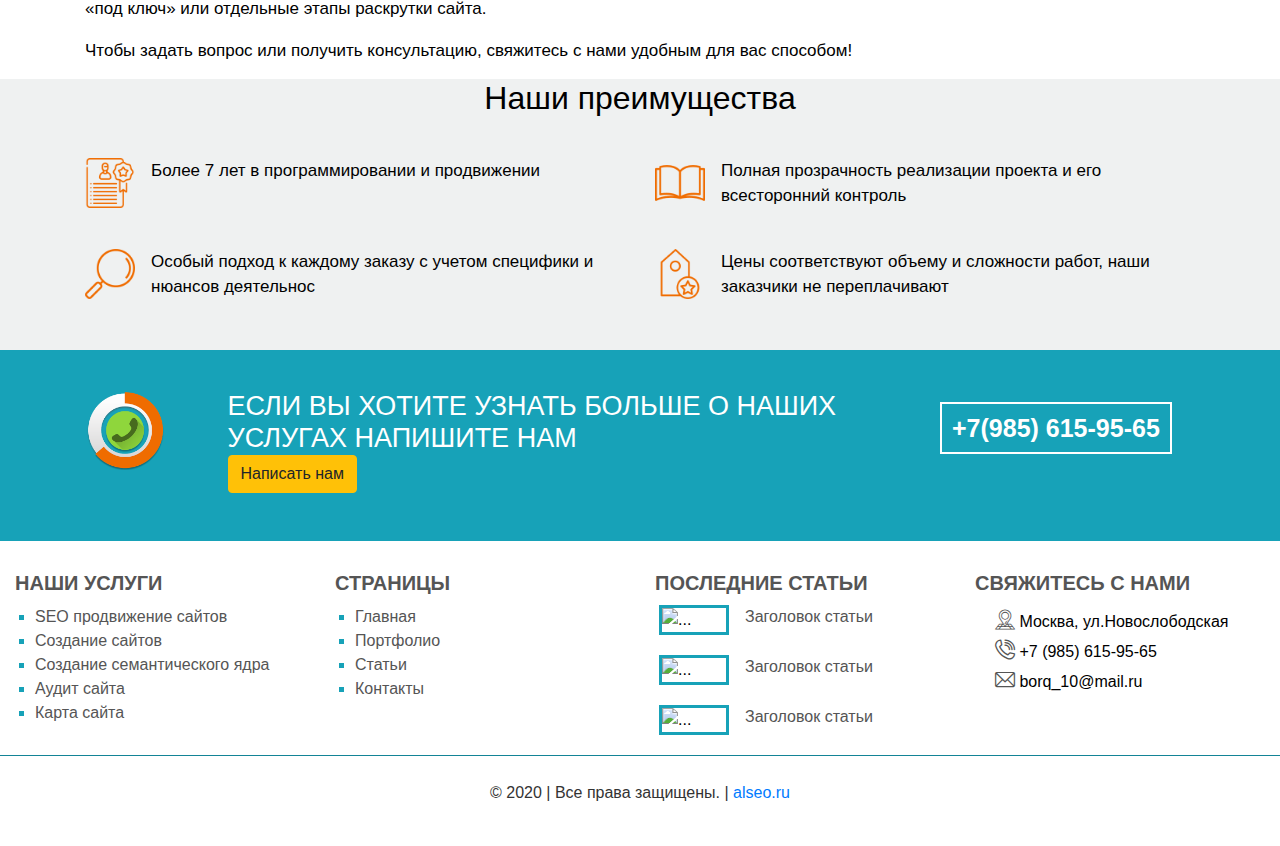
==== commit 75b52626: "Changed header a litle and added some icons" ====
--- a/index.html
+++ b/index.html
@@ -7,6 +7,7 @@
     <link rel="stylesheet" href="https://maxcdn.bootstrapcdn.com/bootstrap/4.0.0/css/bootstrap.min.css" integrity="sha384-Gn5384xqQ1aoWXA+058RXPxPg6fy4IWvTNh0E263XmFcJlSAwiGgFAW/dAiS6JXm" crossorigin="anonymous">
     <link rel="stylesheet" href="style.css">
     <link rel="stylesheet" type="text/css" href="font/flaticon.css">
+    <link href="https://fonts.googleapis.com/css2?family=Pattaya&display=swap" rel="stylesheet">
 <style>
     .container{
       
@@ -16,31 +17,31 @@
 <body>
 
 <header>
-<div class="container-fluid">
+<div class="container-fluid header-cont">
 
   
   <div class="row">
     <div class="col-md-3">
-      <img width="280" src="https://www.kindpng.com/picc/m/137-1372491_g-web-developers-web-developer-logo-png-transparent.png" alt="">
+      <img width="280" src="images/logo.png" alt="">
     </div>
     <div class="col-md-9">
       <div class="row">
         <div class="col-md-4">
-            <h4 class="welcome-header-txt"><span style="color:#dc3545">Добро пожаловать</span> на наш сайт!</h4>
+            <h4 class="welcome-header-txt"><span style="color:#17A2B8">Добро пожаловать</span><br> на наш сайт!</h4>
         </div>
         <div class="col-md-8">
           <ul class="nav nav-pills nav-fill nav-top-r">
             <li class="nav-item">
-              <a class="nav-link" href="#"><img width="17" src="images/phone-ringing.png" alt="">  О нас</a>
-            </li>
-            <li class="nav-item">
-              <a class="nav-link" href="#"><img width="17" src="images/phone-ringing.png" alt=""> Портфолио</a>
-            </li>
-            <li class="nav-item">
-              <a class="nav-link" href="#"><img width="17" src="images/phone-ringing.png" alt=""> Статьи</a>
-            </li>
-            <li class="nav-item">
-              <a class="nav-link" href="#"><img width="17" src="images/phone-ringing.png" alt=""> Новости</a>
+              <a class="nav-link" href="#">  О нас</a>
+            </li>
+            <li class="nav-item">
+              <a class="nav-link" href="#"> Портфолио</a>
+            </li>
+            <li class="nav-item">
+              <a class="nav-link" href="#"> Статьи</a>
+            </li>
+            <li class="nav-item">
+              <a class="nav-link" href="#"> Новости</a>
             </li>
            
           </ul>
@@ -53,7 +54,7 @@
       <div class="row">
         <div class="col-md-4">
           <div class="mail-header-bl">
-            <img src="https://driveinparis.com/wp-content/uploads/2013/11/mail_icon.png" width="40" alt="..."> myemail@mail.com
+            <img src="images/email.png" width="40" alt="..."> myemail@mail.com
           </div>
           
         </div>
@@ -62,7 +63,7 @@
         <div class="col-md-4">
           
             <div class="phone-header-bl">
-              <img width="40" src="https://lh3.googleusercontent.com/proxy/irk81QZFhQ4BbZInFv7Q9xrwBQAdM-dmjiB6q4QLgllKeY83ETonCe9-LkZ2lywcwJbk7_SZ1M6UIMuMJk8XJesd2PtxVJjlEukhuXTj2XdpS_Xqa8HhR0m1xIY6jXSFMOI" alt=""> +7(985) 615-95-65
+              <img width="40" src="images/call.png" alt=""> +7(985) 615-95-65
             </div>
             
           
@@ -85,40 +86,25 @@
 
   <div class="row">
     <div class="col-md-12">
-      <nav class="navbar navbar-expand-md navbar-dark bg-primary">
-        <div class="d-flex w-50 order-0">
-            <a class="navbar-brand mr-1" href="#">Bootstrap 4</a>
-            <button class="navbar-toggler" type="button" data-toggle="collapse" data-target="#collapsingNavbar">
-                <span class="navbar-toggler-icon"></span>
-            </button>
-        </div>
-        <div class="navbar-collapse collapse justify-content-center order-2" id="collapsingNavbar">
-            <ul class="navbar-nav">
-                <li class="nav-item active">
-                    <a class="nav-link" href="#">Главная <span class="sr-only">Главная</span></a>
-                </li>
-                <li class="nav-item">
-                    <a class="nav-link" href="//codeply.com">Цены</a>
-                </li>
-                <li class="nav-item">
-                    <a class="nav-link" href="#">Link</a>
-                </li>
-                <li class="nav-item">
-                  <a class="nav-link" href="#">Link</a>
-              </li>
-              <li class="nav-item">
-                <a class="nav-link" href="#">Link</a>
-            </li>
-            <li class="nav-item">
-              <a class="nav-link" href="#">Link</a>
-          </li>
-          <li class="nav-item">
-            <a class="nav-link" href="#">Link</a>
-        </li>
-            </ul>
-        </div>
-        <span class="navbar-text small text-truncate mt-1 w-50 text-right order-1 order-md-last">always show</span>
-    </nav>
+      <nav style="padding:0px" class="navbar navbar-expand-md bg-dark my-nav">
+        <a style="display:none" class="navbar-brand" href="#">my website</a>
+        <button class="navbar-toggler" type="button" data-toggle="collapse" data-target="#collapsibleNavbar">
+          <span class="navbar-toggler-icon"></span>
+        </button>
+        <div class="collapse navbar-collapse justify-content-center" id="collapsibleNavbar">
+          <ul class="navbar-nav">
+            <li class="nav-item">
+              <a class="nav-link" href="#">home</a>
+            </li>
+            <li class="nav-item">
+              <a class="nav-link" href="#">about us</a>
+            </li>
+            <li class="nav-item">
+              <a class="nav-link" href="#">contact us</a>
+            </li>    
+          </ul>
+        </div>  
+      </nav>
     </div>
   </div>
 </div>
@@ -178,23 +164,36 @@
        <div class="page-content">
         <div class="row">
             <div class="col-sm-3 col-6 text-center">
-              <img src="images/001-graphic.png" class="img-fluid" width="64" alt="">
-              <h3 class="servise-title text-center">Продвижение сайтов</h3>
+              <div class="servise-top">
+                <img src="images/001-graphic.png" class="img-fluid" width="64" alt="">
+                <h3 class="servise-title text-center">Продвижение сайтов</h3>
+              </div>
+    
+              
             </div>
 
             <div class="col-sm-3 col-6 text-center">
-              <img src="images/002-seo.png" class="img-fluid" width="64" alt="">
+              <div class="servise-top">
+                <img src="images/002-seo.png" class="img-fluid" width="64" alt="">
               <h3 class="servise-title text-center">Создание сайтов</h3>
+              </div>
+              
             </div>
 
             <div class="col-sm-3 col-6 text-center">
-              <img src="images/004-audit.png" class="img-fluid" alt="">
+              <div class="servise-top">
+                <img src="images/004-audit.png" class="img-fluid" alt="">
               <h3 class="servise-title text-center">Аудит сайта</h3>
+              </div>
+              
             </div>
 
             <div class="col-sm-3 col-6 text-center">
-              <img src="images/005-semantic-web.png" class="img-fluid" alt="">
-              <h3 class="servise-title text-center">Составление семантического ядра</h3>
+              <div class="servise-top">
+                <img src="images/005-semantic-web.png" class="img-fluid" alt="">
+              <h3 class="servise-title text-center">Семантического ядро</h3>
+              </div>
+              
             </div>
         </div>
        </div>
@@ -204,11 +203,11 @@
 </section>
 
 <section>
-  <div class="container">
+  <div style="margin-top:40px" class="container">
     <div class="row">
       <div class="col-12">
         <div class="content-text">
-          <h1>Закажите продвижение сайта и получите реальный результат</h1>
+          <h1 class="text-center">Закажите продвижение сайта и получите реальный результат</h1>
   
           <p>
             Успешный бизнес невозможен без стабильного потока клиентов, а сайт является эффективным каналом их привлечения. Чтобы клиенты с легкостью находили компанию в интернете, необходимо продвижение сайта в поисковых системах.
@@ -328,12 +327,12 @@
                              <img src="images/callback-circle.png" width="80" alt="">
                            </div>
                            <div class="col-md-10">
-                            <h3 style="color:#fff">Если Вы хотите узнать больше о наших услугах напишите нам</h3>
+                            <h3 style="color:#fff;text-transform: uppercase;font-size: 27px;">Если Вы хотите узнать больше о наших услугах напишите нам <br> <button type="button" class="btn btn-warning">Написать нам</button></h3>
                            </div>
                          </div>
                       </div>
-                      <div class="col-md-3">
-                        <button type="button" class="btn btn-warning">Заказать звонок</button>
+                      <div style="padding-top:20px" class="col-md-3">
+                        <span style="color:#fff;font-size: 25px;font-weight: bold;padding:10px;border:2px solid #fff;">+7(985) 615-95-65</span>
                       </div>
                     </div>
                         
--- a/style.css
+++ b/style.css
@@ -1,5 +1,5 @@
 .my-nav{
-    background:#444 !important;
+    background:#17A2B8 !important;
 }
 
 .nav-link{
@@ -8,6 +8,10 @@
 
 .nav-item:hover{
     background: grey !important;
+}
+
+.nav-item {
+    margin-right:30px;
 }
 
 
@@ -73,8 +77,9 @@
 }
 
 .nav-top-r{
-    background:#e2e6e9 !important;
+   background:#e2e6e9 !important;
    border-bottom-left-radius: 30px;
+   box-shadow: 4px 4px #17a2b836;
 }
 .nav-top-r li:hover{
     background:none !important;
@@ -93,6 +98,7 @@
     font-size: 18px;
     margin-top:10px;
     text-transform: uppercase;
+    font-family: 'Pattaya', sans-serif;
 }
 
 body{
@@ -154,4 +160,27 @@
     background:#17A2B8;
     padding-top:40px;
     padding-bottom:40px;
+}
+
+.footer-news-li img{
+
+  border:3px solid #17A2B8;
+}
+
+.servise-top{
+    border:1px solid #17A2B8;
+    padding: 10px;
+    background: #eff1f1;
+}
+
+.servise-top:hover {
+    background: #ffffff;
+}
+
+h1 {
+    text-transform: uppercase;
+}
+
+.header-cont {
+    background: #17a2b857;
 }